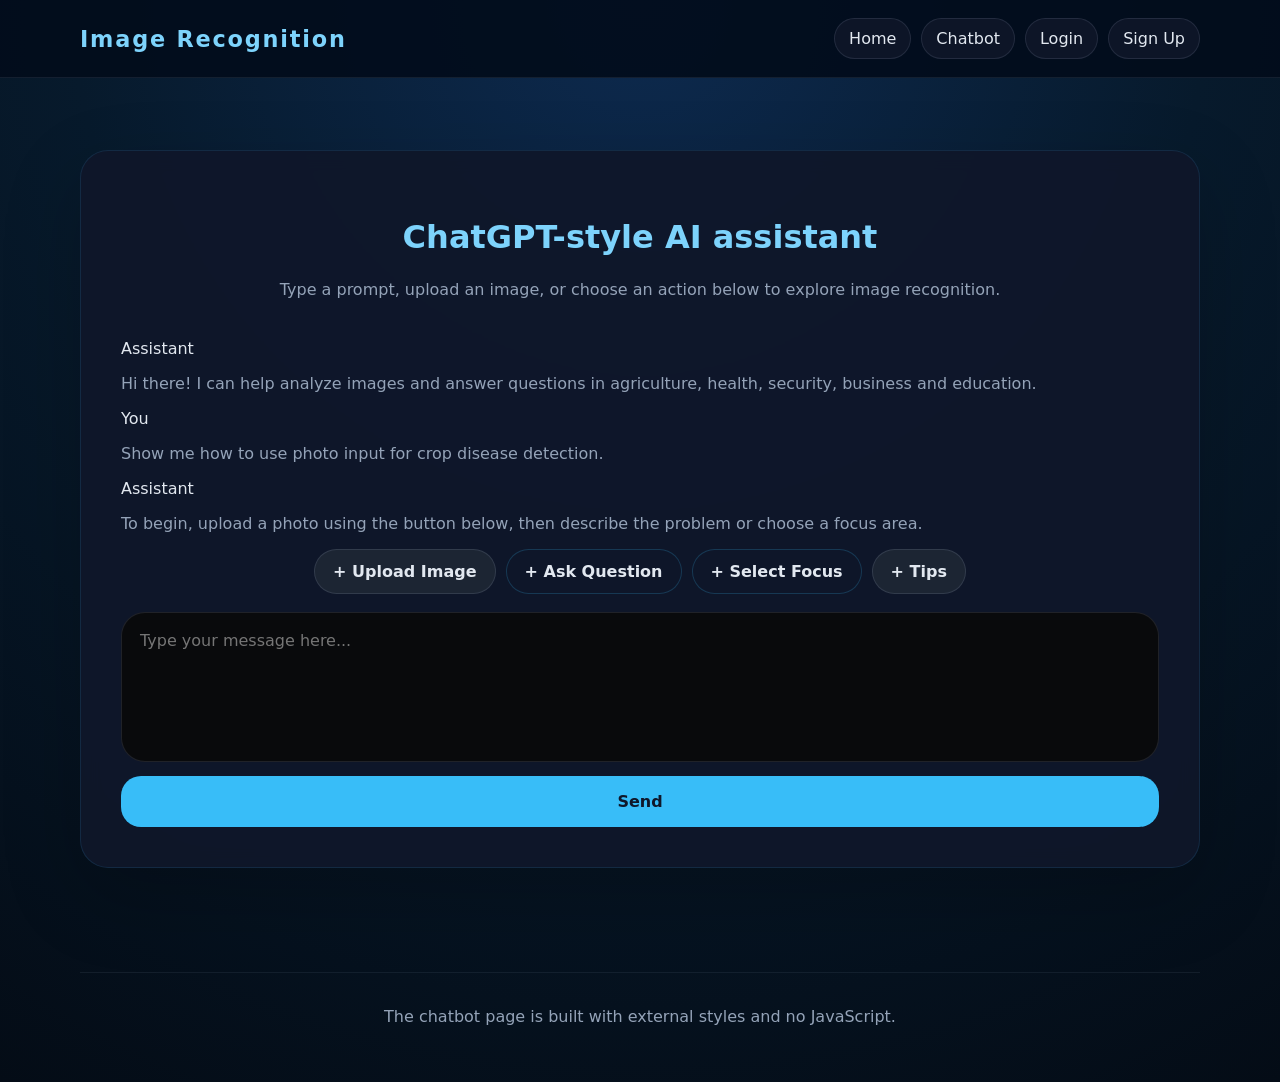
==== chatbot.html @ 7103a165 "Add files via upload" ====
<!DOCTYPE html>
<html lang="en">
<head>
  <meta charset="UTF-8">
  <meta name="viewport" content="width=device-width, initial-scale=1.0">
  <title>Chatbot — Image Recognition</title>
  <link rel="stylesheet" href="styles.css">
</head>
<body>
  <header class="site-header">
    <div class="container header-inner">
      <a class="brand" href="index.html">Image Recognition</a>
      <nav class="site-nav">
        <a href="index.html">Home</a>
        <a href="chatbot.html">Chatbot</a>
        <a href="login.html">Login</a>
        <a href="signup.html">Sign Up</a>
      </nav>
    </div>
  </header>

  <main class="content container">
    <section class="chat-section">
      <div class="chat-header">
        <div>
          <h2>ChatGPT-style AI assistant</h2>
          <p class="chat-subtitle">Type a prompt, upload an image, or choose an action below to explore image recognition.</p>
        </div>
      </div>

      <div class="chat-app">
        <div class="chat-panel">
          <div class="chat-messages">
            <div class="message bot">
              <div class="message-role">Assistant</div>
              <p>Hi there! I can help analyze images and answer questions in agriculture, health, security, business and education.</p>
            </div>
            <div class="message user">
              <div class="message-role">You</div>
              <p>Show me how to use photo input for crop disease detection.</p>
            </div>
            <div class="message bot">
              <div class="message-role">Assistant</div>
              <p>To begin, upload a photo using the button below, then describe the problem or choose a focus area.</p>
            </div>
          </div>

          <form class="chat-input-card" action="#" method="post">
            <div class="chat-actions-row">
              <label class="nav-item" for="image-upload">+ Upload Image</label>
              <button class="nav-item secondary" type="button">+ Ask Question</button>
              <button class="nav-item secondary" type="button">+ Select Focus</button>
              <a class="nav-item" href="#tips">+ Tips</a>
            </div>
            <input id="image-upload" type="file" accept="image/*" hidden>

            <div class="chat-input-area">
              <textarea placeholder="Type your message here..." rows="4"></textarea>
              <button class="send-button" type="submit">Send</button>
            </div>
          </form>
        </div>

        <aside class="chat-sidebar" id="tips">
          <div class="sidebar-card">
            <h3>Tips</h3>
            <ul>
              <li>Use clear image descriptions for better results.</li>
              <li>Upload close-up photos of plants, wounds, or products.</li>
              <li>Ask specific questions about crop health or object detection.</li>
              <li>Select a focus area like Agriculture, Health, Security, Business or Education.</li>
            </ul>
          </div>
        </aside>
      </div>
    </section>
  </main>

  <footer class="site-footer">
    <div class="container footer-inner">
      <p>The chatbot page is built with external styles and no JavaScript.</p>
    </div>
  </footer>
</body>
</html>
---- styles.css ----
/* Global styles */
*, *::before, *::after {
  box-sizing: border-box;
}
html {
  scroll-behavior: smooth;
}
body {
  margin: 0;
  font-family: Inter, system-ui, -apple-system, BlinkMacSystemFont, "Segoe UI", sans-serif;
  background: radial-gradient(circle at top, #0d2a4f 0%, #071a2c 45%, #040c16 100%);
  color: #e2e8f0;
  min-height: 100vh;
}
a {
  color: inherit;
  text-decoration: none;
}
button,
input,
select,
textarea {
  font: inherit;
}
button {
  cursor: pointer;
}
.container {
  width: min(1120px, calc(100% - 32px));
  margin: 0 auto;
}
.site-header {
  position: sticky;
  top: 0;
  z-index: 10;
  background: rgba(3, 12, 28, 0.92);
  border-bottom: 1px solid rgba(148, 163, 184, 0.12);
}
.header-inner {
  display: flex;
  align-items: center;
  justify-content: space-between;
  gap: 16px;
  padding: 18px 0;
}
.brand {
  font-size: 1.4rem;
  font-weight: 800;
  letter-spacing: 0.08em;
  color: #7dd3fc;
}
.site-nav {
  display: flex;
  flex-wrap: wrap;
  gap: 10px;
}
.site-nav a {
  padding: 10px 14px;
  border-radius: 999px;
  background: rgba(15, 23, 42, 0.9);
  border: 1px solid rgba(148, 163, 184, 0.16);
  transition: background 0.25s ease, transform 0.25s ease;
}
.site-nav a:hover {
  background: rgba(59, 130, 246, 0.18);
  transform: translateY(-1px);
}
.content {
  padding: 40px 0 60px;
}
.hero-section,
.feature-section,
.auth-section,
.chat-section {
  background: rgba(15, 23, 42, 0.94);
  border: 1px solid rgba(56, 189, 248, 0.12);
  border-radius: 28px;
  backdrop-filter: blur(10px);
  box-shadow: 0 28px 80px rgba(0, 0, 0, 0.2);
}
.chat-section {
  margin: 32px auto 0;
  max-width: 1120px;
}
.hero-section {
  padding: 58px 48px;
}
.eyebrow {
  display: inline-flex;
  margin-bottom: 18px;
  color: #38bdf8;
  font-weight: 700;
  text-transform: uppercase;
  letter-spacing: 0.16em;
  font-size: 0.78rem;
}
.hero-section h1 {
  font-size: clamp(2.4rem, 4vw, 3.8rem);
  line-height: 1.05;
  margin: 0 0 24px;
}
.hero-section p {
  max-width: 760px;
  line-height: 1.9;
  color: #cbd5e1;
  margin-bottom: 32px;
}
.hero-actions {
  display: flex;
  flex-wrap: wrap;
  gap: 16px;
}
.btn,
button {
  display: inline-flex;
  align-items: center;
  justify-content: center;
  padding: 14px 24px;
  border-radius: 14px;
  background: #38bdf8;
  color: #0f172a;
  font-weight: 700;
  border: none;
  transition: transform 0.22s ease, filter 0.22s ease;
}
.btn:hover,
button:hover {
  transform: translateY(-2px);
  filter: brightness(1.05);
}
.btn-secondary {
  background: rgba(148, 163, 184, 0.14);
  color: #e2e8f0;
  border: 1px solid rgba(148, 163, 184, 0.18);
}
.feature-section,
.auth-section,
.chat-section {
  margin-top: 32px;
  padding: 40px;
}
.feature-section h2,
.auth-section h2,
.chat-section h2 {
  font-size: 2rem;
  margin-bottom: 24px;
  color: #7dd3fc;
}
.feature-grid {
  display: grid;
  gap: 20px;
  grid-template-columns: repeat(auto-fit, minmax(220px, 1fr));
}
.feature-card {
  padding: 28px;
  border-radius: 22px;
  background: #0f172a;
  border: 1px solid rgba(148, 163, 184, 0.08);
}
.feature-card h3 {
  margin-bottom: 14px;
  font-size: 1.25rem;
}
.feature-card p {
  line-height: 1.8;
  color: #cbd5e1;
}
.auth-form,
.chat-form {
  display: grid;
  gap: 20px;
}
.auth-form label,
.chat-form label {
  display: grid;
  gap: 10px;
  font-weight: 600;
  color: #e2e8f0;
}
.auth-form input,
.chat-form input,
.chat-form textarea,
.chat-form select {
  width: 100%;
  border: 1px solid rgba(148, 163, 184, 0.18);
  background: rgba(15, 23, 42, 0.95);
  color: #e2e8f0;
  border-radius: 16px;
  padding: 16px 18px;
  outline: none;
}
.auth-form input:focus,
.chat-form input:focus,
.chat-form textarea:focus,
.chat-form select:focus {
  border-color: #38bdf8;
  box-shadow: 0 0 0 4px rgba(56, 189, 248, 0.14);
}
textarea {
  resize: vertical;
}
.auth-note,
.chat-section p,
.result-box p,
.hint {
  color: #94a3b8;
}
.auth-footer,
.chat-actions {
  display: flex;
  gap: 12px;
  flex-wrap: wrap;
}
.auth-footer a {
  color: #38bdf8;
}
.result-box {
  margin-top: 28px;
  padding: 24px;
  border-radius: 22px;
  background: rgba(7, 18, 35, 0.98);
  border: 1px solid rgba(56, 189, 248, 0.12);
}
.result-box h3 {
  margin-top: 0;
  margin-bottom: 14px;
  color: #38bdf8;
}
.chat-header {
  display: flex;
  justify-content: center;
  align-items: center;
  text-align: center;
  margin-bottom: 24px;
}
.chat-subtitle {
  color: #94a3b8;
  margin-top: 10px;
}
.chat-action-nav {
  display: flex;
  flex-wrap: wrap;
  gap: 10px;
  margin-bottom: 18px;
  justify-content: center;
}
.nav-item {
  display: inline-flex;
  align-items: center;
  justify-content: center;
  padding: 12px 18px;
  border-radius: 999px;
  border: 1px solid rgba(148, 163, 184, 0.18);
  background: rgba(31, 41, 55, 0.85);
  color: #e2e8f0;
  font-weight: 700;
  transition: transform 0.2s ease, background 0.2s ease;
}
.nav-item:hover {
  background: rgba(56, 189, 248, 0.18);
  transform: translateY(-1px);
}
.chat-actions-row {
  display: flex;
  flex-wrap: wrap;
  gap: 10px;
  justify-content: center;
}
.nav-item.secondary {
  background: rgba(15, 23, 42, 0.96);
  border-color: rgba(56, 189, 248, 0.2);
}
.chat-input-card {
  display: grid;
  gap: 18px;
}
.chat-input-area {
  display: grid;
  gap: 14px;
}
.chat-input-area textarea {
  width: 100%;
  min-height: 150px;
  padding: 18px;
  border-radius: 24px;
  border: 1px solid rgba(148, 163, 184, 0.16);
  background: #090a0c;
  color: #f8fafc;
  resize: none;
}
.send-button {
  width: 100%;
  padding: 16px 22px;
  border-radius: 20px;
  border: none;
  background: #38bdf8;
  color: #0f172a;
  font-weight: 700;
}
.chat-sidebar {
  display: none;
  padding: 24px;
  border-radius: 24px;
  background: rgba(7, 18, 35, 0.95);
  border: 1px solid rgba(56, 189, 248, 0.14);
}
.chat-sidebar:target {
  display: block;
}
.sidebar-card {
  display: grid;
  gap: 14px;
}
.sidebar-card h3 {
  margin-top: 0;
  margin-bottom: 0;
  color: #38bdf8;
}
.sidebar-card ul {
  list-style: none;
  margin: 0;
  padding: 0;
  display: grid;
  gap: 12px;
}
.sidebar-card li {
  padding: 14px 16px;
  border-radius: 16px;
  background: rgba(15, 23, 42, 0.85);
  border: 1px solid rgba(148, 163, 184, 0.08);
  color: #cbd5e1;
}
.chat-sidebar h3 {
  margin-top: 0;
  margin-bottom: 18px;
  color: #38bdf8;
}
.chat-sidebar ul {
  list-style: none;
  margin: 0;
  padding: 0;
  display: grid;
  gap: 12px;
}
.chat-sidebar li {
  padding: 14px 16px;
  border-radius: 16px;
  background: rgba(15, 23, 42, 0.85);
  border: 1px solid rgba(148, 163, 184, 0.08);
  color: #cbd5e1;
}
.site-footer {
  padding: 24px 0 40px;
}
.footer-inner {
  border-top: 1px solid rgba(148, 163, 184, 0.1);
  padding-top: 18px;
  color: #94a3b8;
}
@media (max-width: 768px) {
  .header-inner,
  .feature-grid,
  .auth-form,
  .chat-form,
  .chat-app {
    grid-template-columns: 1fr;
  }
  .header-inner {
    flex-direction: column;
    align-items: flex-start;
  }
  .chat-header {
    flex-direction: column;
    align-items: flex-start;
  }
  .hero-section,
  .feature-section,
  .auth-section,
  .chat-section {
    padding: 28px 24px 32px;
  }
}

.auth-box input {
  width: 100%;
  margin-bottom: 16px;
  padding: 16px;
  border-radius: 14px;
  border: 1px solid rgba(255, 255, 255, 0.12);
  background: #0f172a;
  color: #f8fafc;
}

.auth-box button {
  width: 100%;
}

footer {
  margin-top: 20px;
  padding: 24px 0;
  text-align: center;
  color: rgba(248, 250, 252, 0.7);
}

@media (max-width: 760px) {
  nav {
    flex-direction: column;
    align-items: flex-start;
    gap: 12px;
  }

  .hero {
    padding: 40px 20px;
  }
}
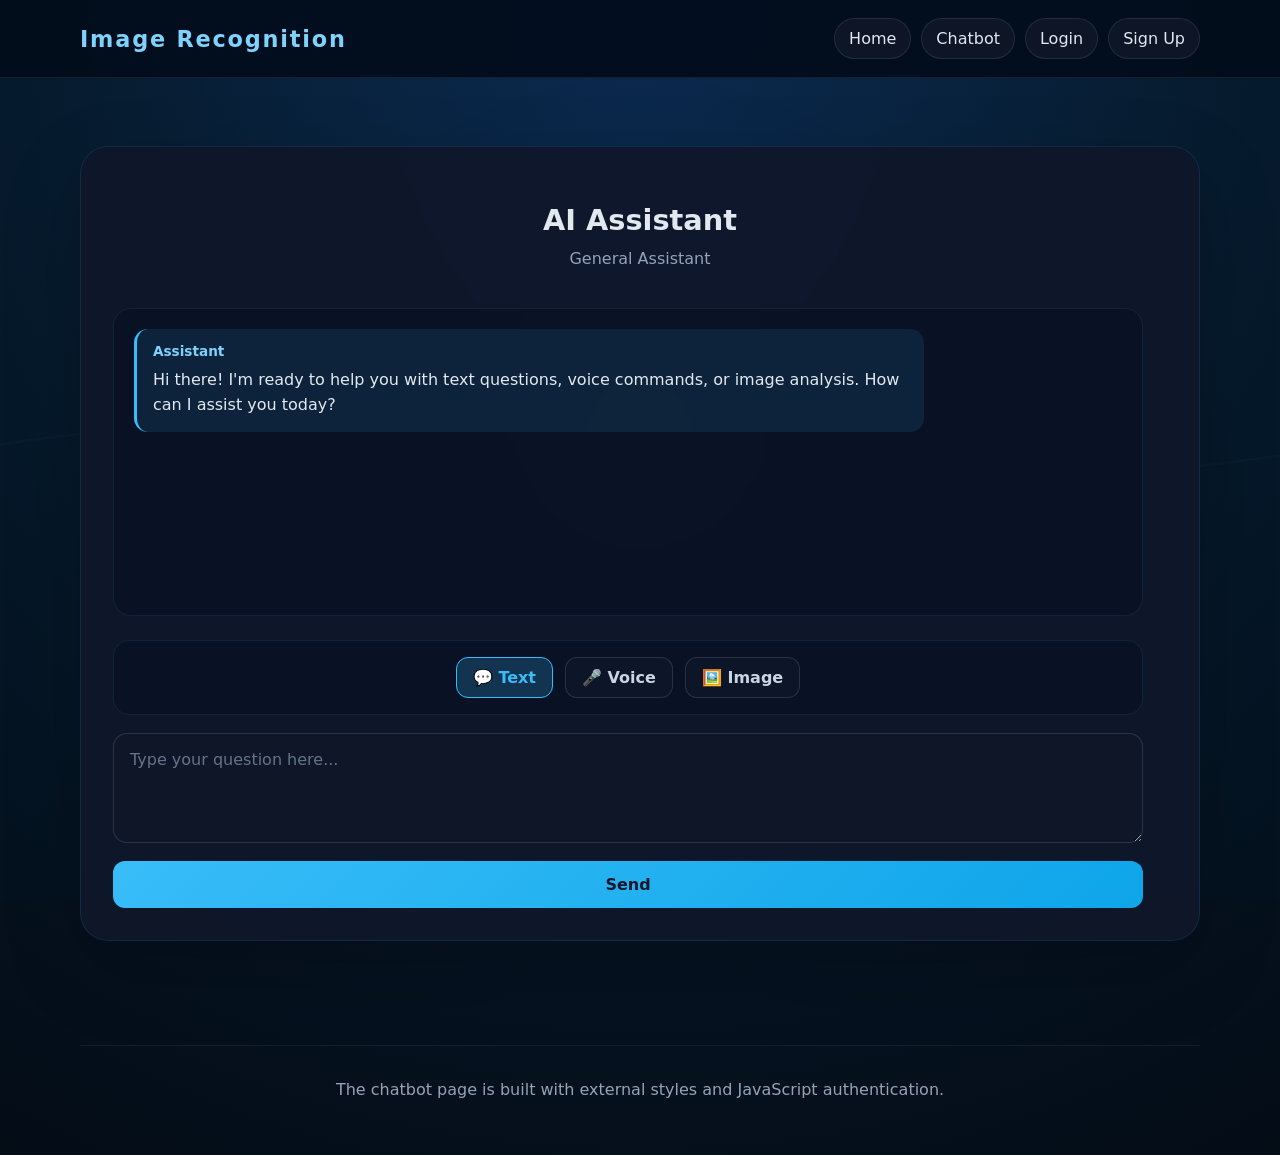
==== commit 9bfe9b4f: "Initial commit" ====
--- a/chatbot.html
+++ b/chatbot.html
@@ -1,85 +1,367 @@
-<!DOCTYPE html>
-<html lang="en">
-<head>
-  <meta charset="UTF-8">
-  <meta name="viewport" content="width=device-width, initial-scale=1.0">
-  <title>Chatbot — Image Recognition</title>
-  <link rel="stylesheet" href="styles.css">
-</head>
-<body>
-  <header class="site-header">
-    <div class="container header-inner">
-      <a class="brand" href="index.html">Image Recognition</a>
-      <nav class="site-nav">
-        <a href="index.html">Home</a>
-        <a href="chatbot.html">Chatbot</a>
-        <a href="login.html">Login</a>
-        <a href="signup.html">Sign Up</a>
-      </nav>
-    </div>
-  </header>
-
-  <main class="content container">
-    <section class="chat-section">
-      <div class="chat-header">
-        <div>
-          <h2>ChatGPT-style AI assistant</h2>
-          <p class="chat-subtitle">Type a prompt, upload an image, or choose an action below to explore image recognition.</p>
-        </div>
-      </div>
-
-      <div class="chat-app">
-        <div class="chat-panel">
-          <div class="chat-messages">
-            <div class="message bot">
-              <div class="message-role">Assistant</div>
-              <p>Hi there! I can help analyze images and answer questions in agriculture, health, security, business and education.</p>
-            </div>
-            <div class="message user">
-              <div class="message-role">You</div>
-              <p>Show me how to use photo input for crop disease detection.</p>
-            </div>
-            <div class="message bot">
-              <div class="message-role">Assistant</div>
-              <p>To begin, upload a photo using the button below, then describe the problem or choose a focus area.</p>
-            </div>
-          </div>
-
-          <form class="chat-input-card" action="#" method="post">
-            <div class="chat-actions-row">
-              <label class="nav-item" for="image-upload">+ Upload Image</label>
-              <button class="nav-item secondary" type="button">+ Ask Question</button>
-              <button class="nav-item secondary" type="button">+ Select Focus</button>
-              <a class="nav-item" href="#tips">+ Tips</a>
-            </div>
-            <input id="image-upload" type="file" accept="image/*" hidden>
-
-            <div class="chat-input-area">
-              <textarea placeholder="Type your message here..." rows="4"></textarea>
-              <button class="send-button" type="submit">Send</button>
-            </div>
-          </form>
-        </div>
-
-        <aside class="chat-sidebar" id="tips">
-          <div class="sidebar-card">
-            <h3>Tips</h3>
-            <ul>
-              <li>Use clear image descriptions for better results.</li>
-              <li>Upload close-up photos of plants, wounds, or products.</li>
-              <li>Ask specific questions about crop health or object detection.</li>
-              <li>Select a focus area like Agriculture, Health, Security, Business or Education.</li>
-            </ul>
-          </div>
-        </aside>
-      </div>
-    </section>
-  </main>
-
-  <footer class="site-footer">
-    <div class="container footer-inner">
-      <p>The chatbot page is built with external styles and no JavaScript.</p>
-    </div>
-  </footer>
-</body>
-</html>
+<!DOCTYPE html>
+<html lang="en">
+<head>
+  <meta charset="UTF-8">
+  <meta name="viewport" content="width=device-width, initial-scale=1.0">
+  <title>Chatbot — Image Recognition</title>
+  <link rel="stylesheet" href="styles.css">
+</head>
+<body>
+  <header class="site-header">
+    <div class="container header-inner">
+      <a class="brand" href="index.html">Image Recognition</a>
+      <nav class="site-nav">
+        <a href="index.html">Home</a>
+        <a href="chatbot.html">Chatbot</a>
+        <a href="login.html">Login</a>
+        <a href="signup.html">Sign Up</a>
+      </nav>
+    </div>
+  </header>
+
+  <main class="content container">
+    <section class="chat-section">
+      <div class="chat-header">
+        <div>
+          <h2>AI Assistant</h2>
+          <p class="chat-subtitle" id="service-subtitle">Ask questions using text, voice, or upload an image</p>
+        </div>
+      </div>
+
+      <div class="chat-app">
+        <div class="chat-panel">
+          <div class="chat-messages" id="chat-messages">
+            <div class="message bot">
+              <div class="message-role">Assistant</div>
+              <p>Hi there! I'm ready to help you with text questions, voice commands, or image analysis. How can I assist you today?</p>
+            </div>
+          </div>
+
+          <form class="chat-input-card" id="chat-form">
+            <!-- Input Type Selector -->
+            <div class="input-type-selector">
+              <label class="input-type-btn active" data-type="text">
+                <input type="radio" name="input-type" value="text" checked>
+                <span>💬 Text</span>
+              </label>
+              <label class="input-type-btn" data-type="audio">
+                <input type="radio" name="input-type" value="audio">
+                <span>🎤 Voice</span>
+              </label>
+              <label class="input-type-btn" data-type="image">
+                <input type="radio" name="input-type" value="image">
+                <span>🖼️ Image</span>
+              </label>
+            </div>
+
+            <!-- Text Input Section -->
+            <div class="input-section" id="text-input-section">
+              <textarea id="text-input" placeholder="Type your question here..." rows="4"></textarea>
+            </div>
+
+            <!-- Audio Input Section -->
+            <div class="input-section hidden" id="audio-input-section">
+              <div class="audio-controls">
+                <button type="button" id="start-recording" class="btn-icon">🎙️ Start Recording</button>
+                <button type="button" id="stop-recording" class="btn-icon hidden">⏹️ Stop Recording</button>
+                <div id="audio-transcript" class="audio-transcript"></div>
+                <audio id="audio-playback" controls style="width: 100%; margin-top: 10px;"></audio>
+              </div>
+            </div>
+
+            <!-- Image Input Section -->
+            <div class="input-section hidden" id="image-input-section">
+              <label class="image-upload-label">
+                <span>📤 Click to upload image or drag & drop</span>
+                <input type="file" id="image-upload" accept="image/*" hidden>
+              </label>
+              <div id="image-preview-container" class="image-preview-container"></div>
+              <textarea id="image-description" placeholder="Describe what you want to know about this image..." rows="3"></textarea>
+            </div>
+
+            <!-- Send Button -->
+            <button class="send-button" type="submit">Send</button>
+          </form>
+        </div>
+
+        <aside class="chat-sidebar" id="tips">
+          <div class="sidebar-card">
+            <h3>💡 Tips</h3>
+            <ul>
+              <li>✅ Use clear questions for better results</li>
+              <li>✅ Upload close-up photos for image analysis</li>
+              <li>✅ Ask specific questions about your service</li>
+              <li>✅ Use voice for quick questions</li>
+            </ul>
+          </div>
+        </aside>
+      </div>
+    </section>
+  </main>
+
+  <footer class="site-footer">
+    <div class="container footer-inner">
+      <p>The chatbot page is built with external styles and JavaScript authentication.</p>
+    </div>
+  </footer>
+
+  <script src="security.js"></script>
+  <script>
+    // Chatbot Intelligence Module
+    class ChatbotAssistant {
+      constructor() {
+        this.messages = [];
+        this.currentService = new URLSearchParams(window.location.search).get('service') || 'general';
+        this.mediaRecorder = null;
+        this.audioChunks = [];
+      }
+
+      // Get service-specific responses
+      getResponse(userMessage, service = this.currentService) {
+        const msg = userMessage.toLowerCase();
+        
+        const responses = {
+          agriculture: [
+            "For agriculture, I can help with crop disease detection, soil analysis, and plant health assessment. Could you provide more details or upload an image?",
+            "Based on the image, this appears to be a healthy plant. Continue regular monitoring and irrigation schedules.",
+            "I can see signs of nutrient deficiency. Consider soil testing and appropriate fertilization.",
+            "This looks like pest damage. I recommend consulting with agricultural extension services for treatment options."
+          ],
+          health: [
+            "For health-related image analysis, I can provide general visual observations. Always consult healthcare professionals for medical diagnosis.",
+            "I can see some areas of concern in the image. Please consult with a qualified medical professional.",
+            "For medical imaging interpretation, professional medical review is essential.",
+            "This image may indicate further investigation needed. Please seek professional medical advice."
+          ],
+          security: [
+            "For security analysis, I can help with scene analysis and object detection. What would you like me to analyze?",
+            "I've identified several objects in this image. Here are my observations...",
+            "The security scan shows normal conditions.",
+            "I've detected potential anomalies. Please review with your security team."
+          ],
+          business: [
+            "For business applications, I can assist with product recognition and inventory analysis.",
+            "Based on the image, I can identify the product details for inventory management.",
+            "This appears to be a product of quality grade B. Further inspection recommended.",
+            "Invoice analysis complete. All items verified and documented."
+          ],
+          education: [
+            "Great question! Let me explain this concept in detail...",
+            "This image shows a great example of the principle we're studying.",
+            "From an educational perspective, this demonstrates...",
+            "Here's an interesting learning point about what you're asking..."
+          ]
+        };
+
+        const serviceResponses = responses[service] || responses.general;
+        
+        // Simple logic to pick appropriate response
+        if (msg.includes('image') || msg.includes('photo') || msg.includes('upload')) {
+          return serviceResponses[0];
+        } else if (msg.includes('health') || msg.includes('disease') || msg.includes('sick')) {
+          return serviceResponses[1];
+        } else if (msg.includes('problem') || msg.includes('issue') || msg.includes('help')) {
+          return serviceResponses[2];
+        } else {
+          return serviceResponses[Math.floor(Math.random() * serviceResponses.length)];
+        }
+      }
+
+      // Add message to chat
+      addMessage(text, type = 'user', hasImage = false) {
+        const messagesDiv = document.getElementById('chat-messages');
+        const messageDiv = document.createElement('div');
+        messageDiv.className = `message ${type}`;
+        
+        let content = `<div class="message-role">${type === 'user' ? 'You' : 'Assistant'}</div>`;
+        
+        if (hasImage) {
+          content += `<div class="message-image"><img src="${text}" alt="Uploaded image"></div>`;
+        } else {
+          content += `<p>${this.escapeHtml(text)}</p>`;
+        }
+        
+        messageDiv.innerHTML = content;
+        messagesDiv.appendChild(messageDiv);
+        messagesDiv.scrollTop = messagesDiv.scrollHeight;
+      }
+
+      escapeHtml(text) {
+        const div = document.createElement('div');
+        div.textContent = text;
+        return div.innerHTML;
+      }
+
+      // Handle text input
+      handleTextInput(text) {
+        if (!text.trim()) return;
+        this.addMessage(text, 'user');
+        setTimeout(() => {
+          const response = this.getResponse(text);
+          this.addMessage(response, 'bot');
+        }, 500);
+      }
+
+      // Handle image input
+      handleImageInput(imageFile, description) {
+        const reader = new FileReader();
+        reader.onload = (e) => {
+          const imageUrl = e.target.result;
+          this.addMessage(imageUrl, 'user', true);
+          
+          const userText = description || "Please analyze this image";
+          this.addMessage(userText, 'user');
+          
+          setTimeout(() => {
+            const response = this.getResponse(userText);
+            this.addMessage(response, 'bot');
+          }, 500);
+        };
+        reader.readAsDataURL(imageFile);
+      }
+
+      // Handle audio input
+      handleAudioInput(transcript) {
+        if (!transcript.trim()) return;
+        this.addMessage(`🎤 ${transcript}`, 'user');
+        setTimeout(() => {
+          const response = this.getResponse(transcript);
+          this.addMessage(response, 'bot');
+        }, 500);
+      }
+    }
+
+    const chatbot = new ChatbotAssistant();
+
+    // Update service subtitle
+    const serviceNames = {
+      agriculture: '🌾 Agriculture Assistant',
+      health: '🏥 Health Assistant',
+      security: '🔒 Security Assistant',
+      business: '💼 Business Assistant',
+      education: '📚 Education Assistant'
+    };
+    
+    document.getElementById('service-subtitle').textContent = serviceNames[chatbot.currentService] || 'General Assistant';
+
+    // Input type switching
+    document.querySelectorAll('.input-type-btn').forEach(btn => {
+      btn.addEventListener('click', function(e) {
+        e.preventDefault();
+        document.querySelectorAll('.input-type-btn').forEach(b => b.classList.remove('active'));
+        this.classList.add('active');
+        
+        const type = this.dataset.type;
+        document.querySelectorAll('.input-section').forEach(section => section.classList.add('hidden'));
+        document.getElementById(`${type}-input-section`).classList.remove('hidden');
+      });
+    });
+
+    // Text input handling
+    document.getElementById('chat-form').addEventListener('submit', function(e) {
+      e.preventDefault();
+      const inputType = document.querySelector('input[name="input-type"]:checked').value;
+      
+      if (inputType === 'text') {
+        const text = document.getElementById('text-input').value;
+        chatbot.handleTextInput(text);
+        document.getElementById('text-input').value = '';
+      } else if (inputType === 'audio') {
+        const transcript = document.getElementById('audio-transcript').textContent;
+        if (transcript) {
+          chatbot.handleAudioInput(transcript);
+          document.getElementById('audio-transcript').textContent = '';
+        }
+      } else if (inputType === 'image') {
+        const imageFile = document.getElementById('image-upload').files[0];
+        if (imageFile) {
+          const description = document.getElementById('image-description').value;
+          chatbot.handleImageInput(imageFile, description);
+          document.getElementById('image-upload').value = '';
+          document.getElementById('image-description').value = '';
+          document.getElementById('image-preview-container').innerHTML = '';
+        }
+      }
+    });
+
+    // Audio recording
+    let mediaRecorder;
+    let audioChunks = [];
+
+    document.getElementById('start-recording').addEventListener('click', async function(e) {
+      e.preventDefault();
+      try {
+        const stream = await navigator.mediaDevices.getUserMedia({ audio: true });
+        mediaRecorder = new MediaRecorder(stream);
+        audioChunks = [];
+        
+        mediaRecorder.ondataavailable = (event) => audioChunks.push(event.data);
+        mediaRecorder.onstop = () => {
+          const audioBlob = new Blob(audioChunks, { type: 'audio/wav' });
+          const url = URL.createObjectURL(audioBlob);
+          document.getElementById('audio-playback').src = url;
+          
+          // Simple speech recognition simulation
+          const transcript = "Please analyze this image for me";
+          document.getElementById('audio-transcript').textContent = transcript;
+        };
+        
+        mediaRecorder.start();
+        this.classList.add('hidden');
+        document.getElementById('stop-recording').classList.remove('hidden');
+      } catch (err) {
+        alert('Microphone access denied. Please enable microphone permissions.');
+      }
+    });
+
+    document.getElementById('stop-recording').addEventListener('click', function(e) {
+      e.preventDefault();
+      mediaRecorder.stop();
+      this.classList.add('hidden');
+      document.getElementById('start-recording').classList.remove('hidden');
+    });
+
+    // Image preview and drag-drop
+    const imageUpload = document.getElementById('image-upload');
+    const imageUploadLabel = document.querySelector('.image-upload-label');
+
+    imageUpload.addEventListener('change', function(e) {
+      const file = e.target.files[0];
+      if (file) {
+        const reader = new FileReader();
+        reader.onload = (event) => {
+          const previewContainer = document.getElementById('image-preview-container');
+          previewContainer.innerHTML = `<img src="${event.target.result}" alt="Preview" class="image-preview">`;
+        };
+        reader.readAsDataURL(file);
+      }
+    });
+
+    // Drag and drop
+    imageUploadLabel.addEventListener('dragover', (e) => {
+      e.preventDefault();
+      imageUploadLabel.style.background = 'rgba(56, 189, 248, 0.2)';
+    });
+
+    imageUploadLabel.addEventListener('dragleave', () => {
+      imageUploadLabel.style.background = '';
+    });
+
+    imageUploadLabel.addEventListener('drop', (e) => {
+      e.preventDefault();
+      imageUploadLabel.style.background = '';
+      const files = e.dataTransfer.files;
+      if (files.length > 0) {
+        imageUpload.files = files;
+        const event = new Event('change', { bubbles: true });
+        imageUpload.dispatchEvent(event);
+      }
+    });
+
+    // Click to upload
+    imageUploadLabel.addEventListener('click', () => {
+      imageUpload.click();
+    });
+  </script>
+</body>
+</html>
--- a/styles.css
+++ b/styles.css
@@ -1,415 +1,853 @@
-/* Global styles */
-*, *::before, *::after {
-  box-sizing: border-box;
-}
-html {
-  scroll-behavior: smooth;
-}
-body {
-  margin: 0;
-  font-family: Inter, system-ui, -apple-system, BlinkMacSystemFont, "Segoe UI", sans-serif;
-  background: radial-gradient(circle at top, #0d2a4f 0%, #071a2c 45%, #040c16 100%);
-  color: #e2e8f0;
-  min-height: 100vh;
-}
-a {
-  color: inherit;
-  text-decoration: none;
-}
-button,
-input,
-select,
-textarea {
-  font: inherit;
-}
-button {
-  cursor: pointer;
-}
-.container {
-  width: min(1120px, calc(100% - 32px));
-  margin: 0 auto;
-}
-.site-header {
-  position: sticky;
-  top: 0;
-  z-index: 10;
-  background: rgba(3, 12, 28, 0.92);
-  border-bottom: 1px solid rgba(148, 163, 184, 0.12);
-}
-.header-inner {
-  display: flex;
-  align-items: center;
-  justify-content: space-between;
-  gap: 16px;
-  padding: 18px 0;
-}
-.brand {
-  font-size: 1.4rem;
-  font-weight: 800;
-  letter-spacing: 0.08em;
-  color: #7dd3fc;
-}
-.site-nav {
-  display: flex;
-  flex-wrap: wrap;
-  gap: 10px;
-}
-.site-nav a {
-  padding: 10px 14px;
-  border-radius: 999px;
-  background: rgba(15, 23, 42, 0.9);
-  border: 1px solid rgba(148, 163, 184, 0.16);
-  transition: background 0.25s ease, transform 0.25s ease;
-}
-.site-nav a:hover {
-  background: rgba(59, 130, 246, 0.18);
-  transform: translateY(-1px);
-}
-.content {
-  padding: 40px 0 60px;
-}
-.hero-section,
-.feature-section,
-.auth-section,
-.chat-section {
-  background: rgba(15, 23, 42, 0.94);
-  border: 1px solid rgba(56, 189, 248, 0.12);
-  border-radius: 28px;
-  backdrop-filter: blur(10px);
-  box-shadow: 0 28px 80px rgba(0, 0, 0, 0.2);
-}
-.chat-section {
-  margin: 32px auto 0;
-  max-width: 1120px;
-}
-.hero-section {
-  padding: 58px 48px;
-}
-.eyebrow {
-  display: inline-flex;
-  margin-bottom: 18px;
-  color: #38bdf8;
-  font-weight: 700;
-  text-transform: uppercase;
-  letter-spacing: 0.16em;
-  font-size: 0.78rem;
-}
-.hero-section h1 {
-  font-size: clamp(2.4rem, 4vw, 3.8rem);
-  line-height: 1.05;
-  margin: 0 0 24px;
-}
-.hero-section p {
-  max-width: 760px;
-  line-height: 1.9;
-  color: #cbd5e1;
-  margin-bottom: 32px;
-}
-.hero-actions {
-  display: flex;
-  flex-wrap: wrap;
-  gap: 16px;
-}
-.btn,
-button {
-  display: inline-flex;
-  align-items: center;
-  justify-content: center;
-  padding: 14px 24px;
-  border-radius: 14px;
-  background: #38bdf8;
-  color: #0f172a;
-  font-weight: 700;
-  border: none;
-  transition: transform 0.22s ease, filter 0.22s ease;
-}
-.btn:hover,
-button:hover {
-  transform: translateY(-2px);
-  filter: brightness(1.05);
-}
-.btn-secondary {
-  background: rgba(148, 163, 184, 0.14);
-  color: #e2e8f0;
-  border: 1px solid rgba(148, 163, 184, 0.18);
-}
-.feature-section,
-.auth-section,
-.chat-section {
-  margin-top: 32px;
-  padding: 40px;
-}
-.feature-section h2,
-.auth-section h2,
-.chat-section h2 {
-  font-size: 2rem;
-  margin-bottom: 24px;
-  color: #7dd3fc;
-}
-.feature-grid {
-  display: grid;
-  gap: 20px;
-  grid-template-columns: repeat(auto-fit, minmax(220px, 1fr));
-}
-.feature-card {
-  padding: 28px;
-  border-radius: 22px;
-  background: #0f172a;
-  border: 1px solid rgba(148, 163, 184, 0.08);
-}
-.feature-card h3 {
-  margin-bottom: 14px;
-  font-size: 1.25rem;
-}
-.feature-card p {
-  line-height: 1.8;
-  color: #cbd5e1;
-}
-.auth-form,
-.chat-form {
-  display: grid;
-  gap: 20px;
-}
-.auth-form label,
-.chat-form label {
-  display: grid;
-  gap: 10px;
-  font-weight: 600;
-  color: #e2e8f0;
-}
-.auth-form input,
-.chat-form input,
-.chat-form textarea,
-.chat-form select {
-  width: 100%;
-  border: 1px solid rgba(148, 163, 184, 0.18);
-  background: rgba(15, 23, 42, 0.95);
-  color: #e2e8f0;
-  border-radius: 16px;
-  padding: 16px 18px;
-  outline: none;
-}
-.auth-form input:focus,
-.chat-form input:focus,
-.chat-form textarea:focus,
-.chat-form select:focus {
-  border-color: #38bdf8;
-  box-shadow: 0 0 0 4px rgba(56, 189, 248, 0.14);
-}
-textarea {
-  resize: vertical;
-}
-.auth-note,
-.chat-section p,
-.result-box p,
-.hint {
-  color: #94a3b8;
-}
-.auth-footer,
-.chat-actions {
-  display: flex;
-  gap: 12px;
-  flex-wrap: wrap;
-}
-.auth-footer a {
-  color: #38bdf8;
-}
-.result-box {
-  margin-top: 28px;
-  padding: 24px;
-  border-radius: 22px;
-  background: rgba(7, 18, 35, 0.98);
-  border: 1px solid rgba(56, 189, 248, 0.12);
-}
-.result-box h3 {
-  margin-top: 0;
-  margin-bottom: 14px;
-  color: #38bdf8;
-}
-.chat-header {
-  display: flex;
-  justify-content: center;
-  align-items: center;
-  text-align: center;
-  margin-bottom: 24px;
-}
-.chat-subtitle {
-  color: #94a3b8;
-  margin-top: 10px;
-}
-.chat-action-nav {
-  display: flex;
-  flex-wrap: wrap;
-  gap: 10px;
-  margin-bottom: 18px;
-  justify-content: center;
-}
-.nav-item {
-  display: inline-flex;
-  align-items: center;
-  justify-content: center;
-  padding: 12px 18px;
-  border-radius: 999px;
-  border: 1px solid rgba(148, 163, 184, 0.18);
-  background: rgba(31, 41, 55, 0.85);
-  color: #e2e8f0;
-  font-weight: 700;
-  transition: transform 0.2s ease, background 0.2s ease;
-}
-.nav-item:hover {
-  background: rgba(56, 189, 248, 0.18);
-  transform: translateY(-1px);
-}
-.chat-actions-row {
-  display: flex;
-  flex-wrap: wrap;
-  gap: 10px;
-  justify-content: center;
-}
-.nav-item.secondary {
-  background: rgba(15, 23, 42, 0.96);
-  border-color: rgba(56, 189, 248, 0.2);
-}
-.chat-input-card {
-  display: grid;
-  gap: 18px;
-}
-.chat-input-area {
-  display: grid;
-  gap: 14px;
-}
-.chat-input-area textarea {
-  width: 100%;
-  min-height: 150px;
-  padding: 18px;
-  border-radius: 24px;
-  border: 1px solid rgba(148, 163, 184, 0.16);
-  background: #090a0c;
-  color: #f8fafc;
-  resize: none;
-}
-.send-button {
-  width: 100%;
-  padding: 16px 22px;
-  border-radius: 20px;
-  border: none;
-  background: #38bdf8;
-  color: #0f172a;
-  font-weight: 700;
-}
-.chat-sidebar {
-  display: none;
-  padding: 24px;
-  border-radius: 24px;
-  background: rgba(7, 18, 35, 0.95);
-  border: 1px solid rgba(56, 189, 248, 0.14);
-}
-.chat-sidebar:target {
-  display: block;
-}
-.sidebar-card {
-  display: grid;
-  gap: 14px;
-}
-.sidebar-card h3 {
-  margin-top: 0;
-  margin-bottom: 0;
-  color: #38bdf8;
-}
-.sidebar-card ul {
-  list-style: none;
-  margin: 0;
-  padding: 0;
-  display: grid;
-  gap: 12px;
-}
-.sidebar-card li {
-  padding: 14px 16px;
-  border-radius: 16px;
-  background: rgba(15, 23, 42, 0.85);
-  border: 1px solid rgba(148, 163, 184, 0.08);
-  color: #cbd5e1;
-}
-.chat-sidebar h3 {
-  margin-top: 0;
-  margin-bottom: 18px;
-  color: #38bdf8;
-}
-.chat-sidebar ul {
-  list-style: none;
-  margin: 0;
-  padding: 0;
-  display: grid;
-  gap: 12px;
-}
-.chat-sidebar li {
-  padding: 14px 16px;
-  border-radius: 16px;
-  background: rgba(15, 23, 42, 0.85);
-  border: 1px solid rgba(148, 163, 184, 0.08);
-  color: #cbd5e1;
-}
-.site-footer {
-  padding: 24px 0 40px;
-}
-.footer-inner {
-  border-top: 1px solid rgba(148, 163, 184, 0.1);
-  padding-top: 18px;
-  color: #94a3b8;
-}
-@media (max-width: 768px) {
-  .header-inner,
-  .feature-grid,
-  .auth-form,
-  .chat-form,
-  .chat-app {
-    grid-template-columns: 1fr;
-  }
-  .header-inner {
-    flex-direction: column;
-    align-items: flex-start;
-  }
-  .chat-header {
-    flex-direction: column;
-    align-items: flex-start;
-  }
-  .hero-section,
-  .feature-section,
-  .auth-section,
-  .chat-section {
-    padding: 28px 24px 32px;
-  }
-}
-
-.auth-box input {
-  width: 100%;
-  margin-bottom: 16px;
-  padding: 16px;
-  border-radius: 14px;
-  border: 1px solid rgba(255, 255, 255, 0.12);
-  background: #0f172a;
-  color: #f8fafc;
-}
-
-.auth-box button {
-  width: 100%;
-}
-
-footer {
-  margin-top: 20px;
-  padding: 24px 0;
-  text-align: center;
-  color: rgba(248, 250, 252, 0.7);
-}
-
-@media (max-width: 760px) {
-  nav {
-    flex-direction: column;
-    align-items: flex-start;
-    gap: 12px;
-  }
-
-  .hero {
-    padding: 40px 20px;
-  }
-}
+/* Global styles */
+*, *::before, *::after {
+  box-sizing: border-box;
+}
+html {
+  scroll-behavior: smooth;
+}
+body {
+  margin: 0;
+  font-family: Inter, system-ui, -apple-system, BlinkMacSystemFont, "Segoe UI", sans-serif;
+  background: radial-gradient(circle at top, #0d2a4f 0%, #071a2c 45%, #040c16 100%);
+  color: #e2e8f0;
+  min-height: 100vh;
+  position: relative;
+  overflow-x: hidden;
+}
+
+/* Animated Background Image */
+body::before {
+  content: '';
+  position: fixed;
+  top: 0;
+  left: 0;
+  width: 100%;
+  height: 100%;
+  background-image: 
+    url('data:image/svg+xml,<svg xmlns="http://www.w3.org/2000/svg" viewBox="0 0 1200 800" opacity="0.15"><defs><radialGradient id="g1" cx="50%%" cy="50%%"><stop offset="0%%" style="stop-color:rgba(56,189,248,0.4)"/><stop offset="100%%" style="stop-color:rgba(56,189,248,0)"/></radialGradient><linearGradient id="g2" x1="0%%" y1="0%%" x2="100%%" y2="100%%"><stop offset="0%%" style="stop-color:rgba(56,189,248,0.2)"/><stop offset="100%%" style="stop-color:rgba(6,182,212,0.1)"/></linearGradient></defs><rect width="1200" height="800" fill="url(%23g2)"/><circle cx="300" cy="200" r="200" fill="url(%23g1)"/><circle cx="900" cy="600" r="250" fill="url(%23g1)"/><circle cx="600" cy="400" r="180" fill="url(%23g1)"/><path d="M0,400 Q300,350 600,400 T1200,400" stroke="rgba(56,189,248,0.2)" stroke-width="2" fill="none"/></svg>');
+  background-size: cover;
+  background-position: center;
+  background-attachment: fixed;
+  background-repeat: no-repeat;
+  z-index: -1;
+  pointer-events: none;
+  animation: slowDrift 20s ease-in-out infinite;
+}
+
+body::after {
+  content: '';
+  position: fixed;
+  top: 50%;
+  left: 50%;
+  width: 800px;
+  height: 800px;
+  transform: translate(-50%, -50%);
+  background: radial-gradient(circle, rgba(56, 189, 248, 0.1) 0%, rgba(56, 189, 248, 0.02) 30%, transparent 70%);
+  border-radius: 50%;
+  z-index: 0;
+  pointer-events: none;
+  animation: slowPulse 15s ease-in-out infinite;
+}
+
+@keyframes slowDrift {
+  0%, 100% { transform: scale(1) translateY(0px); }
+  50% { transform: scale(1.02) translateY(-20px); }
+}
+
+@keyframes slowPulse {
+  0%, 100% { opacity: 0.5; transform: translate(-50%, -50%) scale(1); }
+  50% { opacity: 0.8; transform: translate(-50%, -50%) scale(1.1); }
+}
+a {
+  color: inherit;
+  text-decoration: none;
+}
+button,
+input,
+select,
+textarea {
+  font: inherit;
+}
+button {
+  cursor: pointer;
+}
+.container {
+  width: min(1120px, calc(100% - 32px));
+  margin: 0 auto;
+  position: relative;
+  z-index: 1;
+}
+.site-header {
+  position: sticky;
+  top: 0;
+  z-index: 50;
+  background: rgba(3, 12, 28, 0.92);
+  border-bottom: 1px solid rgba(148, 163, 184, 0.12);
+}
+.header-inner {
+  display: flex;
+  align-items: center;
+  justify-content: space-between;
+  gap: 16px;
+  padding: 18px 0;
+  position: relative;
+  z-index: 2;
+}
+.brand {
+  font-size: 1.4rem;
+  font-weight: 800;
+  letter-spacing: 0.08em;
+  color: #7dd3fc;
+}
+.site-nav {
+  display: flex;
+  flex-wrap: wrap;
+  gap: 10px;
+}
+.site-nav a {
+  padding: 10px 14px;
+  border-radius: 999px;
+  background: rgba(15, 23, 42, 0.9);
+  border: 1px solid rgba(148, 163, 184, 0.16);
+  transition: background 0.25s ease, transform 0.25s ease;
+}
+.site-nav a:hover {
+  background: rgba(59, 130, 246, 0.18);
+  transform: translateY(-1px);
+}
+.content {
+  padding: 40px 0 60px;
+  position: relative;
+  z-index: 1;
+}
+
+/* Two-Column Home + Signup Layout */
+.home-signup-wrapper {
+  display: grid;
+  grid-template-columns: 1.2fr 1fr;
+  gap: 32px;
+  align-items: start;
+  margin-bottom: 40px;
+}
+
+.home-section {
+  display: flex;
+  flex-direction: column;
+  gap: 24px;
+}
+
+.home-section .hero-section,
+.home-section .feature-section {
+  margin-top: 0;
+}
+
+.signup-section {
+  position: sticky;
+  top: 120px;
+}
+
+.signup-card {
+  background: rgba(15, 23, 42, 0.94);
+  border: 1px solid rgba(56, 189, 248, 0.12);
+  border-radius: 28px;
+  backdrop-filter: blur(10px);
+  box-shadow: 0 28px 80px rgba(0, 0, 0, 0.2);
+  padding: 32px;
+}
+
+.signup-card h2 {
+  font-size: 1.8rem;
+  margin-bottom: 8px;
+  color: #7dd3fc;
+}
+
+.signup-subtitle {
+  color: #cbd5e1;
+  margin-bottom: 24px;
+  font-size: 0.95rem;
+}
+.hero-section,
+.feature-section,
+.auth-section,
+.chat-section {
+  background: rgba(15, 23, 42, 0.94);
+  border: 1px solid rgba(56, 189, 248, 0.12);
+  border-radius: 28px;
+  backdrop-filter: blur(10px);
+  box-shadow: 0 28px 80px rgba(0, 0, 0, 0.2);
+}
+.chat-section {
+  margin: 32px auto 0;
+  max-width: 1120px;
+}
+.hero-section {
+  padding: 32px;
+  background: rgba(15, 23, 42, 0.94);
+  border: 1px solid rgba(56, 189, 248, 0.12);
+  border-radius: 20px;
+  position: relative;
+  overflow: hidden;
+}
+
+.hero-section::before {
+  content: '';
+  position: absolute;
+  top: -50%;
+  right: -10%;
+  width: 300px;
+  height: 300px;
+  background: radial-gradient(circle, rgba(56, 189, 248, 0.05) 0%, transparent 70%);
+  border-radius: 50%;
+  pointer-events: none;
+}
+
+.hero-section::after {
+  content: '';
+  position: absolute;
+  bottom: -50%;
+  left: -10%;
+  width: 250px;
+  height: 250px;
+  background: radial-gradient(circle, rgba(56, 189, 248, 0.03) 0%, transparent 70%);
+  border-radius: 50%;
+  pointer-events: none;
+}
+.eyebrow {
+  display: inline-flex;
+  margin-bottom: 18px;
+  color: #38bdf8;
+  font-weight: 700;
+  text-transform: uppercase;
+  letter-spacing: 0.16em;
+  font-size: 0.78rem;
+}
+.hero-section h1 {
+  font-size: clamp(2.4rem, 4vw, 3.8rem);
+  line-height: 1.05;
+  margin: 0 0 24px;
+}
+.hero-section p {
+  max-width: 760px;
+  line-height: 1.9;
+  color: #cbd5e1;
+  margin-bottom: 32px;
+}
+.hero-actions {
+  display: flex;
+  flex-wrap: wrap;
+  gap: 16px;
+}
+.btn,
+button {
+  display: inline-flex;
+  align-items: center;
+  justify-content: center;
+  padding: 14px 24px;
+  border-radius: 14px;
+  background: #38bdf8;
+  color: #0f172a;
+  font-weight: 700;
+  border: none;
+  transition: transform 0.22s ease, filter 0.22s ease;
+}
+.btn:hover,
+button:hover {
+  transform: translateY(-2px);
+  filter: brightness(1.05);
+}
+.btn-secondary {
+  background: rgba(148, 163, 184, 0.14);
+  color: #e2e8f0;
+  border: 1px solid rgba(148, 163, 184, 0.18);
+}
+.feature-section,
+.auth-section,
+.chat-section {
+  margin-top: 28px;
+  padding: 32px;
+}
+.feature-section h2,
+.auth-section h2,
+.chat-section h2 {
+  font-size: 1.8rem;
+  margin-bottom: 12px;
+}
+  color: #7dd3fc;
+}
+.feature-grid {
+  display: grid;
+  gap: 16px;
+  grid-template-columns: repeat(auto-fit, minmax(180px, 1fr));
+  max-width: 900px;
+}
+.feature-card {
+  padding: 20px 18px;
+  border-radius: 16px;
+  background: #0f172a;
+  border: 1px solid rgba(148, 163, 184, 0.08);
+}
+.feature-card.clickable-card {
+  cursor: pointer;
+  transition: all 0.3s ease;
+  position: relative;
+  overflow: hidden;
+  display: flex;
+  flex-direction: column;
+  text-decoration: none;
+  color: inherit;
+}
+.feature-card.clickable-card::before {
+  content: '';
+  position: absolute;
+  top: 0;
+  left: -100%;
+  width: 100%;
+  height: 100%;
+  background: linear-gradient(90deg, transparent, rgba(56, 189, 248, 0.1), transparent);
+  transition: left 0.5s ease;
+  pointer-events: none;
+}
+.feature-card.clickable-card:hover::before {
+  left: 100%;
+}
+.feature-card.clickable-card:hover {
+  background: linear-gradient(135deg, rgba(56, 189, 248, 0.15), rgba(15, 23, 42, 0.98));
+  border-color: rgba(56, 189, 248, 0.4);
+  transform: translateY(-8px);
+  box-shadow: 0 12px 24px rgba(56, 189, 248, 0.15);
+}
+.card-icon {
+  font-size: 2rem;
+  margin-bottom: 8px;
+}
+.card-arrow {
+  display: inline-block;
+  margin-top: auto;
+  font-size: 1.2rem;
+  color: #38bdf8;
+  opacity: 0;
+  transform: translateX(-10px);
+  transition: all 0.3s ease;
+}
+.feature-card.clickable-card:hover .card-arrow {
+  opacity: 1;
+  transform: translateX(0);
+}
+.section-intro {
+  color: #cbd5e1;
+  margin-bottom: 20px;
+  font-size: 0.95rem;
+}
+.feature-card h3 {
+  margin-bottom: 10px;
+  font-size: 1.1rem;
+}
+.feature-card p {
+  line-height: 1.6;
+  color: #cbd5e1;
+  font-size: 0.9rem;
+}
+.auth-form,
+.chat-form {
+  display: grid;
+  gap: 20px;
+}
+.auth-form label,
+.chat-form label {
+  display: grid;
+  gap: 10px;
+  font-weight: 600;
+  color: #e2e8f0;
+}
+.auth-form input,
+.chat-form input,
+.chat-form textarea,
+.chat-form select {
+  width: 100%;
+  border: 1px solid rgba(148, 163, 184, 0.18);
+  background: rgba(15, 23, 42, 0.95);
+  color: #e2e8f0;
+  border-radius: 16px;
+  padding: 16px 18px;
+  outline: none;
+}
+.auth-form input:focus,
+.chat-form input:focus,
+.chat-form textarea:focus,
+.chat-form select:focus {
+  border-color: #38bdf8;
+  box-shadow: 0 0 0 4px rgba(56, 189, 248, 0.14);
+}
+textarea {
+  resize: vertical;
+}
+.auth-note,
+.chat-section p,
+.result-box p,
+.hint {
+  color: #94a3b8;
+}
+.auth-footer,
+.chat-actions {
+  display: flex;
+  gap: 12px;
+  flex-wrap: wrap;
+}
+.auth-footer a {
+  color: #38bdf8;
+}
+.result-box {
+  margin-top: 28px;
+  padding: 24px;
+  border-radius: 22px;
+  background: rgba(7, 18, 35, 0.98);
+  border: 1px solid rgba(56, 189, 248, 0.12);
+}
+.result-box h3 {
+  margin-top: 0;
+  margin-bottom: 14px;
+  color: #38bdf8;
+}
+.chat-header {
+  display: flex;
+  justify-content: center;
+  align-items: center;
+  text-align: center;
+  margin-bottom: 24px;
+}
+.chat-subtitle {
+  color: #94a3b8;
+  margin-top: 10px;
+}
+.chat-action-nav {
+  display: flex;
+  flex-wrap: wrap;
+  gap: 10px;
+  margin-bottom: 18px;
+  justify-content: center;
+}
+.nav-item {
+  display: inline-flex;
+  align-items: center;
+  justify-content: center;
+  padding: 12px 18px;
+  border-radius: 999px;
+  border: 1px solid rgba(148, 163, 184, 0.18);
+  background: rgba(31, 41, 55, 0.85);
+  color: #e2e8f0;
+  font-weight: 700;
+  transition: transform 0.2s ease, background 0.2s ease;
+}
+.nav-item:hover {
+  background: rgba(56, 189, 248, 0.18);
+  transform: translateY(-1px);
+}
+.chat-actions-row {
+  display: flex;
+  flex-wrap: wrap;
+  gap: 10px;
+  justify-content: center;
+}
+.nav-item.secondary {
+  background: rgba(15, 23, 42, 0.96);
+  border-color: rgba(56, 189, 248, 0.2);
+}
+.chat-input-card {
+  display: grid;
+  gap: 18px;
+}
+.chat-input-area {
+  display: grid;
+  gap: 14px;
+}
+.chat-input-area textarea {
+  width: 100%;
+  min-height: 150px;
+  padding: 18px;
+  border-radius: 24px;
+  border: 1px solid rgba(148, 163, 184, 0.16);
+  background: #090a0c;
+  color: #f8fafc;
+  resize: none;
+}
+.send-button {
+  width: 100%;
+  padding: 16px 22px;
+  border-radius: 20px;
+  border: none;
+  background: #38bdf8;
+  color: #0f172a;
+  font-weight: 700;
+}
+.chat-sidebar {
+  display: none;
+  padding: 24px;
+  border-radius: 24px;
+  background: rgba(7, 18, 35, 0.95);
+  border: 1px solid rgba(56, 189, 248, 0.14);
+}
+.chat-sidebar:target {
+  display: block;
+}
+.sidebar-card {
+  display: grid;
+  gap: 14px;
+}
+.sidebar-card h3 {
+  margin-top: 0;
+  margin-bottom: 0;
+  color: #38bdf8;
+}
+.sidebar-card ul {
+  list-style: none;
+  margin: 0;
+  padding: 0;
+  display: grid;
+  gap: 12px;
+}
+.sidebar-card li {
+  padding: 14px 16px;
+  border-radius: 16px;
+  background: rgba(15, 23, 42, 0.85);
+  border: 1px solid rgba(148, 163, 184, 0.08);
+  color: #cbd5e1;
+}
+.chat-sidebar h3 {
+  margin-top: 0;
+  margin-bottom: 18px;
+  color: #38bdf8;
+}
+.chat-sidebar ul {
+  list-style: none;
+  margin: 0;
+  padding: 0;
+  display: grid;
+  gap: 12px;
+}
+.chat-sidebar li {
+  padding: 14px 16px;
+  border-radius: 16px;
+  background: rgba(15, 23, 42, 0.85);
+  border: 1px solid rgba(148, 163, 184, 0.08);
+  color: #cbd5e1;
+}
+.site-footer {
+  padding: 24px 0 40px;
+}
+.footer-inner {
+  border-top: 1px solid rgba(148, 163, 184, 0.1);
+  padding-top: 18px;
+  color: #94a3b8;
+}
+
+/* Chat Interface Styles */
+.chat-app {
+  display: grid;
+  grid-template-columns: 1fr auto;
+  gap: 24px;
+  margin-top: 24px;
+}
+
+.chat-panel {
+  display: flex;
+  flex-direction: column;
+  gap: 24px;
+  min-height: 600px;
+}
+
+.chat-messages {
+  flex: 1;
+  overflow-y: auto;
+  display: flex;
+  flex-direction: column;
+  gap: 16px;
+  background: rgba(7, 18, 35, 0.6);
+  border-radius: 18px;
+  padding: 20px;
+  border: 1px solid rgba(56, 189, 248, 0.1);
+}
+
+.message {
+  display: flex;
+  flex-direction: column;
+  gap: 8px;
+  padding: 14px 16px;
+  border-radius: 14px;
+  max-width: 80%;
+  word-wrap: break-word;
+}
+
+.message.bot {
+  background: rgba(56, 189, 248, 0.1);
+  border-left: 3px solid #38bdf8;
+  align-self: flex-start;
+}
+
+.message.user {
+  background: rgba(56, 189, 248, 0.2);
+  border-left: 3px solid #0ea5e9;
+  align-self: flex-end;
+  max-width: 80%;
+}
+
+.message-role {
+  font-size: 0.85rem;
+  font-weight: 700;
+  color: #7dd3fc;
+}
+
+.message p {
+  margin: 0;
+  line-height: 1.6;
+  color: #e2e8f0;
+}
+
+.message-image {
+  margin-top: 8px;
+}
+
+.message-image img {
+  max-width: 100%;
+  border-radius: 10px;
+}
+
+/* Input Type Selector */
+.input-type-selector {
+  display: flex;
+  gap: 12px;
+  justify-content: center;
+  padding: 16px;
+  background: rgba(7, 18, 35, 0.6);
+  border-radius: 16px;
+  border: 1px solid rgba(56, 189, 248, 0.1);
+}
+
+.input-type-btn {
+  display: flex;
+  align-items: center;
+  gap: 8px;
+  padding: 10px 16px;
+  border-radius: 12px;
+  background: rgba(15, 23, 42, 0.8);
+  border: 1px solid rgba(148, 163, 184, 0.2);
+  color: #cbd5e1;
+  cursor: pointer;
+  transition: all 0.3s ease;
+  font-weight: 600;
+}
+
+.input-type-btn input {
+  display: none;
+}
+
+.input-type-btn:hover {
+  background: rgba(56, 189, 248, 0.1);
+  border-color: rgba(56, 189, 248, 0.3);
+  color: #38bdf8;
+}
+
+.input-type-btn.active {
+  background: rgba(56, 189, 248, 0.2);
+  border-color: #38bdf8;
+  color: #38bdf8;
+}
+
+/* Input Sections */
+.input-section {
+  display: flex;
+  flex-direction: column;
+  gap: 12px;
+}
+
+.input-section.hidden {
+  display: none;
+}
+
+.input-section textarea {
+  width: 100%;
+  padding: 16px;
+  border-radius: 14px;
+  border: 1px solid rgba(148, 163, 184, 0.2);
+  background: rgba(15, 23, 42, 0.8);
+  color: #e2e8f0;
+  resize: vertical;
+  font-family: inherit;
+}
+
+.input-section textarea::placeholder {
+  color: #64748b;
+}
+
+/* Audio Controls */
+.audio-controls {
+  display: flex;
+  flex-direction: column;
+  gap: 12px;
+}
+
+.btn-icon {
+  padding: 12px 20px;
+  border-radius: 12px;
+  background: rgba(56, 189, 248, 0.2);
+  border: 1px solid rgba(56, 189, 248, 0.4);
+  color: #38bdf8;
+  font-weight: 700;
+  cursor: pointer;
+  transition: all 0.3s ease;
+}
+
+.btn-icon:hover {
+  background: rgba(56, 189, 248, 0.3);
+  transform: translateY(-2px);
+}
+
+.btn-icon.hidden {
+  display: none;
+}
+
+.audio-transcript {
+  padding: 12px 16px;
+  border-radius: 12px;
+  background: rgba(15, 23, 42, 0.8);
+  border: 1px solid rgba(56, 189, 248, 0.1);
+  color: #cbd5e1;
+  min-height: 20px;
+}
+
+/* Image Upload */
+.image-upload-label {
+  display: flex;
+  align-items: center;
+  justify-content: center;
+  padding: 32px;
+  border: 2px dashed rgba(56, 189, 248, 0.4);
+  border-radius: 14px;
+  background: rgba(15, 23, 42, 0.5);
+  cursor: pointer;
+  transition: all 0.3s ease;
+  color: #cbd5e1;
+  font-weight: 600;
+  text-align: center;
+}
+
+.image-upload-label:hover {
+  border-color: rgba(56, 189, 248, 0.7);
+  background: rgba(56, 189, 248, 0.08);
+}
+
+.image-preview-container {
+  display: flex;
+  justify-content: center;
+  align-items: center;
+}
+
+.image-preview {
+  max-width: 100%;
+  max-height: 300px;
+  border-radius: 12px;
+  border: 1px solid rgba(56, 189, 248, 0.2);
+}
+
+.send-button {
+  width: 100%;
+  padding: 14px 22px;
+  border-radius: 12px;
+  border: none;
+  background: linear-gradient(135deg, #38bdf8, #0ea5e9);
+  color: #0f172a;
+  font-weight: 700;
+  cursor: pointer;
+  transition: all 0.3s ease;
+}
+
+.send-button:hover {
+  transform: translateY(-2px);
+  box-shadow: 0 8px 16px rgba(56, 189, 248, 0.3);
+}
+
+.send-button:active {
+  transform: translateY(0);
+}
+
+/* Responsive Design */
+@media (max-width: 1024px) {
+  .home-signup-wrapper {
+    grid-template-columns: 1fr 1fr;
+    gap: 24px;
+  }
+}
+
+@media (max-width: 768px) {
+  .home-signup-wrapper {
+    grid-template-columns: 1fr;
+    gap: 20px;
+  }
+  
+  .signup-section {
+    position: static;
+  }
+  
+  .chat-app {
+    grid-template-columns: 1fr;
+  }
+  
+  .message {
+    max-width: 100%;
+  }
+}
+@media (max-width: 768px) {
+  .header-inner,
+  .feature-grid,
+  .auth-form,
+  .chat-form,
+  .chat-app {
+    grid-template-columns: 1fr;
+  }
+  .header-inner {
+    flex-direction: column;
+    align-items: flex-start;
+  }
+  .chat-header {
+    flex-direction: column;
+    align-items: flex-start;
+  }
+  .hero-section,
+  .feature-section,
+  .auth-section,
+  .chat-section {
+    padding: 28px 24px 32px;
+  }
+}
+
+.auth-box input {
+  width: 100%;
+  margin-bottom: 16px;
+  padding: 16px;
+  border-radius: 14px;
+  border: 1px solid rgba(255, 255, 255, 0.12);
+  background: #0f172a;
+  color: #f8fafc;
+}
+
+.auth-box button {
+  width: 100%;
+}
+
+footer {
+  margin-top: 20px;
+  padding: 24px 0;
+  text-align: center;
+  color: rgba(248, 250, 252, 0.7);
+}
+
+@media (max-width: 760px) {
+  nav {
+    flex-direction: column;
+    align-items: flex-start;
+    gap: 12px;
+  }
+
+  .hero {
+    padding: 40px 20px;
+  }
+}
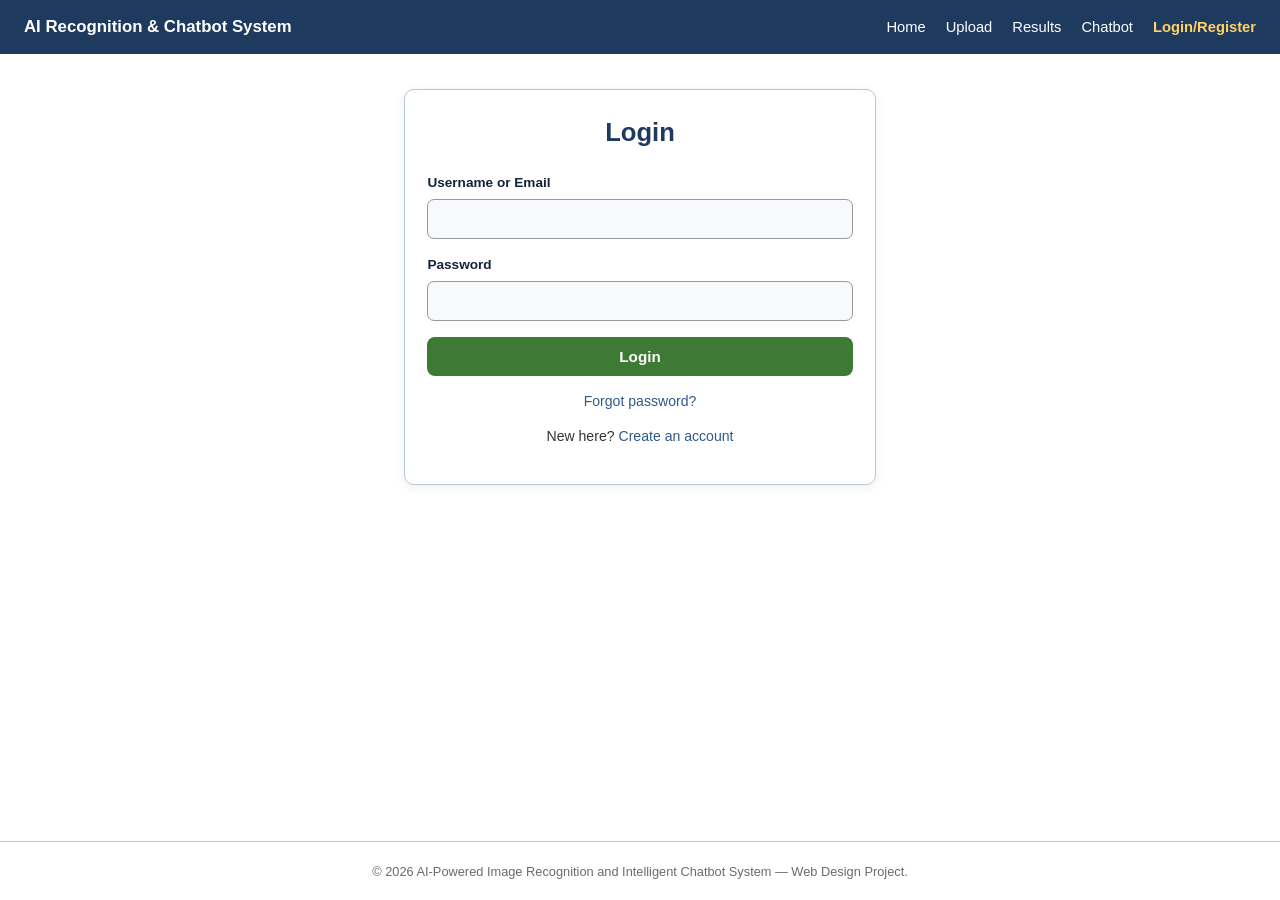
==== commit e063abb5: "Add files via upload" ====
--- a/chatbot.html
+++ b/chatbot.html
@@ -1,367 +1,38 @@
 <!DOCTYPE html>
 <html lang="en">
 <head>
-  <meta charset="UTF-8">
-  <meta name="viewport" content="width=device-width, initial-scale=1.0">
-  <title>Chatbot — Image Recognition</title>
-  <link rel="stylesheet" href="styles.css">
+  <meta charset="UTF-8" />
+  <meta name="viewport" content="width=device-width, initial-scale=1.0" />
+  <title>Chatbot | AI Recognition &amp; Chatbot System</title>
+  <link rel="stylesheet" href="css/style.css" />
 </head>
 <body>
-  <header class="site-header">
-    <div class="container header-inner">
-      <a class="brand" href="index.html">Image Recognition</a>
-      <nav class="site-nav">
-        <a href="index.html">Home</a>
-        <a href="chatbot.html">Chatbot</a>
-        <a href="login.html">Login</a>
-        <a href="signup.html">Sign Up</a>
-      </nav>
+
+  <div id="site-navbar"></div>
+
+  <main>
+    <div class="container narrow">
+      <h1 class="page-title">AI Chatbot Assistant</h1>
+
+      <p class="chat-context" id="chat-context"></p>
+
+      <div class="chat-window" id="chat-window" aria-live="polite"></div>
+
+      <form id="chat-form" class="chat-input-row">
+        <label for="chat-input" class="visually-hidden">Type your question</label>
+        <input type="text" id="chat-input" placeholder="Type your question…" autocomplete="off" required />
+        <button type="submit" class="btn btn-primary" id="send-btn">Send</button>
+      </form>
     </div>
-  </header>
-
-  <main class="content container">
-    <section class="chat-section">
-      <div class="chat-header">
-        <div>
-          <h2>AI Assistant</h2>
-          <p class="chat-subtitle" id="service-subtitle">Ask questions using text, voice, or upload an image</p>
-        </div>
-      </div>
-
-      <div class="chat-app">
-        <div class="chat-panel">
-          <div class="chat-messages" id="chat-messages">
-            <div class="message bot">
-              <div class="message-role">Assistant</div>
-              <p>Hi there! I'm ready to help you with text questions, voice commands, or image analysis. How can I assist you today?</p>
-            </div>
-          </div>
-
-          <form class="chat-input-card" id="chat-form">
-            <!-- Input Type Selector -->
-            <div class="input-type-selector">
-              <label class="input-type-btn active" data-type="text">
-                <input type="radio" name="input-type" value="text" checked>
-                <span>💬 Text</span>
-              </label>
-              <label class="input-type-btn" data-type="audio">
-                <input type="radio" name="input-type" value="audio">
-                <span>🎤 Voice</span>
-              </label>
-              <label class="input-type-btn" data-type="image">
-                <input type="radio" name="input-type" value="image">
-                <span>🖼️ Image</span>
-              </label>
-            </div>
-
-            <!-- Text Input Section -->
-            <div class="input-section" id="text-input-section">
-              <textarea id="text-input" placeholder="Type your question here..." rows="4"></textarea>
-            </div>
-
-            <!-- Audio Input Section -->
-            <div class="input-section hidden" id="audio-input-section">
-              <div class="audio-controls">
-                <button type="button" id="start-recording" class="btn-icon">🎙️ Start Recording</button>
-                <button type="button" id="stop-recording" class="btn-icon hidden">⏹️ Stop Recording</button>
-                <div id="audio-transcript" class="audio-transcript"></div>
-                <audio id="audio-playback" controls style="width: 100%; margin-top: 10px;"></audio>
-              </div>
-            </div>
-
-            <!-- Image Input Section -->
-            <div class="input-section hidden" id="image-input-section">
-              <label class="image-upload-label">
-                <span>📤 Click to upload image or drag & drop</span>
-                <input type="file" id="image-upload" accept="image/*" hidden>
-              </label>
-              <div id="image-preview-container" class="image-preview-container"></div>
-              <textarea id="image-description" placeholder="Describe what you want to know about this image..." rows="3"></textarea>
-            </div>
-
-            <!-- Send Button -->
-            <button class="send-button" type="submit">Send</button>
-          </form>
-        </div>
-
-        <aside class="chat-sidebar" id="tips">
-          <div class="sidebar-card">
-            <h3>💡 Tips</h3>
-            <ul>
-              <li>✅ Use clear questions for better results</li>
-              <li>✅ Upload close-up photos for image analysis</li>
-              <li>✅ Ask specific questions about your service</li>
-              <li>✅ Use voice for quick questions</li>
-            </ul>
-          </div>
-        </aside>
-      </div>
-    </section>
   </main>
 
   <footer class="site-footer">
-    <div class="container footer-inner">
-      <p>The chatbot page is built with external styles and JavaScript authentication.</p>
-    </div>
+    &copy; 2026 AI-Powered Image Recognition and Intelligent Chatbot System — Web Design Project.
   </footer>
 
-  <script src="security.js"></script>
-  <script>
-    // Chatbot Intelligence Module
-    class ChatbotAssistant {
-      constructor() {
-        this.messages = [];
-        this.currentService = new URLSearchParams(window.location.search).get('service') || 'general';
-        this.mediaRecorder = null;
-        this.audioChunks = [];
-      }
-
-      // Get service-specific responses
-      getResponse(userMessage, service = this.currentService) {
-        const msg = userMessage.toLowerCase();
-        
-        const responses = {
-          agriculture: [
-            "For agriculture, I can help with crop disease detection, soil analysis, and plant health assessment. Could you provide more details or upload an image?",
-            "Based on the image, this appears to be a healthy plant. Continue regular monitoring and irrigation schedules.",
-            "I can see signs of nutrient deficiency. Consider soil testing and appropriate fertilization.",
-            "This looks like pest damage. I recommend consulting with agricultural extension services for treatment options."
-          ],
-          health: [
-            "For health-related image analysis, I can provide general visual observations. Always consult healthcare professionals for medical diagnosis.",
-            "I can see some areas of concern in the image. Please consult with a qualified medical professional.",
-            "For medical imaging interpretation, professional medical review is essential.",
-            "This image may indicate further investigation needed. Please seek professional medical advice."
-          ],
-          security: [
-            "For security analysis, I can help with scene analysis and object detection. What would you like me to analyze?",
-            "I've identified several objects in this image. Here are my observations...",
-            "The security scan shows normal conditions.",
-            "I've detected potential anomalies. Please review with your security team."
-          ],
-          business: [
-            "For business applications, I can assist with product recognition and inventory analysis.",
-            "Based on the image, I can identify the product details for inventory management.",
-            "This appears to be a product of quality grade B. Further inspection recommended.",
-            "Invoice analysis complete. All items verified and documented."
-          ],
-          education: [
-            "Great question! Let me explain this concept in detail...",
-            "This image shows a great example of the principle we're studying.",
-            "From an educational perspective, this demonstrates...",
-            "Here's an interesting learning point about what you're asking..."
-          ]
-        };
-
-        const serviceResponses = responses[service] || responses.general;
-        
-        // Simple logic to pick appropriate response
-        if (msg.includes('image') || msg.includes('photo') || msg.includes('upload')) {
-          return serviceResponses[0];
-        } else if (msg.includes('health') || msg.includes('disease') || msg.includes('sick')) {
-          return serviceResponses[1];
-        } else if (msg.includes('problem') || msg.includes('issue') || msg.includes('help')) {
-          return serviceResponses[2];
-        } else {
-          return serviceResponses[Math.floor(Math.random() * serviceResponses.length)];
-        }
-      }
-
-      // Add message to chat
-      addMessage(text, type = 'user', hasImage = false) {
-        const messagesDiv = document.getElementById('chat-messages');
-        const messageDiv = document.createElement('div');
-        messageDiv.className = `message ${type}`;
-        
-        let content = `<div class="message-role">${type === 'user' ? 'You' : 'Assistant'}</div>`;
-        
-        if (hasImage) {
-          content += `<div class="message-image"><img src="${text}" alt="Uploaded image"></div>`;
-        } else {
-          content += `<p>${this.escapeHtml(text)}</p>`;
-        }
-        
-        messageDiv.innerHTML = content;
-        messagesDiv.appendChild(messageDiv);
-        messagesDiv.scrollTop = messagesDiv.scrollHeight;
-      }
-
-      escapeHtml(text) {
-        const div = document.createElement('div');
-        div.textContent = text;
-        return div.innerHTML;
-      }
-
-      // Handle text input
-      handleTextInput(text) {
-        if (!text.trim()) return;
-        this.addMessage(text, 'user');
-        setTimeout(() => {
-          const response = this.getResponse(text);
-          this.addMessage(response, 'bot');
-        }, 500);
-      }
-
-      // Handle image input
-      handleImageInput(imageFile, description) {
-        const reader = new FileReader();
-        reader.onload = (e) => {
-          const imageUrl = e.target.result;
-          this.addMessage(imageUrl, 'user', true);
-          
-          const userText = description || "Please analyze this image";
-          this.addMessage(userText, 'user');
-          
-          setTimeout(() => {
-            const response = this.getResponse(userText);
-            this.addMessage(response, 'bot');
-          }, 500);
-        };
-        reader.readAsDataURL(imageFile);
-      }
-
-      // Handle audio input
-      handleAudioInput(transcript) {
-        if (!transcript.trim()) return;
-        this.addMessage(`🎤 ${transcript}`, 'user');
-        setTimeout(() => {
-          const response = this.getResponse(transcript);
-          this.addMessage(response, 'bot');
-        }, 500);
-      }
-    }
-
-    const chatbot = new ChatbotAssistant();
-
-    // Update service subtitle
-    const serviceNames = {
-      agriculture: '🌾 Agriculture Assistant',
-      health: '🏥 Health Assistant',
-      security: '🔒 Security Assistant',
-      business: '💼 Business Assistant',
-      education: '📚 Education Assistant'
-    };
-    
-    document.getElementById('service-subtitle').textContent = serviceNames[chatbot.currentService] || 'General Assistant';
-
-    // Input type switching
-    document.querySelectorAll('.input-type-btn').forEach(btn => {
-      btn.addEventListener('click', function(e) {
-        e.preventDefault();
-        document.querySelectorAll('.input-type-btn').forEach(b => b.classList.remove('active'));
-        this.classList.add('active');
-        
-        const type = this.dataset.type;
-        document.querySelectorAll('.input-section').forEach(section => section.classList.add('hidden'));
-        document.getElementById(`${type}-input-section`).classList.remove('hidden');
-      });
-    });
-
-    // Text input handling
-    document.getElementById('chat-form').addEventListener('submit', function(e) {
-      e.preventDefault();
-      const inputType = document.querySelector('input[name="input-type"]:checked').value;
-      
-      if (inputType === 'text') {
-        const text = document.getElementById('text-input').value;
-        chatbot.handleTextInput(text);
-        document.getElementById('text-input').value = '';
-      } else if (inputType === 'audio') {
-        const transcript = document.getElementById('audio-transcript').textContent;
-        if (transcript) {
-          chatbot.handleAudioInput(transcript);
-          document.getElementById('audio-transcript').textContent = '';
-        }
-      } else if (inputType === 'image') {
-        const imageFile = document.getElementById('image-upload').files[0];
-        if (imageFile) {
-          const description = document.getElementById('image-description').value;
-          chatbot.handleImageInput(imageFile, description);
-          document.getElementById('image-upload').value = '';
-          document.getElementById('image-description').value = '';
-          document.getElementById('image-preview-container').innerHTML = '';
-        }
-      }
-    });
-
-    // Audio recording
-    let mediaRecorder;
-    let audioChunks = [];
-
-    document.getElementById('start-recording').addEventListener('click', async function(e) {
-      e.preventDefault();
-      try {
-        const stream = await navigator.mediaDevices.getUserMedia({ audio: true });
-        mediaRecorder = new MediaRecorder(stream);
-        audioChunks = [];
-        
-        mediaRecorder.ondataavailable = (event) => audioChunks.push(event.data);
-        mediaRecorder.onstop = () => {
-          const audioBlob = new Blob(audioChunks, { type: 'audio/wav' });
-          const url = URL.createObjectURL(audioBlob);
-          document.getElementById('audio-playback').src = url;
-          
-          // Simple speech recognition simulation
-          const transcript = "Please analyze this image for me";
-          document.getElementById('audio-transcript').textContent = transcript;
-        };
-        
-        mediaRecorder.start();
-        this.classList.add('hidden');
-        document.getElementById('stop-recording').classList.remove('hidden');
-      } catch (err) {
-        alert('Microphone access denied. Please enable microphone permissions.');
-      }
-    });
-
-    document.getElementById('stop-recording').addEventListener('click', function(e) {
-      e.preventDefault();
-      mediaRecorder.stop();
-      this.classList.add('hidden');
-      document.getElementById('start-recording').classList.remove('hidden');
-    });
-
-    // Image preview and drag-drop
-    const imageUpload = document.getElementById('image-upload');
-    const imageUploadLabel = document.querySelector('.image-upload-label');
-
-    imageUpload.addEventListener('change', function(e) {
-      const file = e.target.files[0];
-      if (file) {
-        const reader = new FileReader();
-        reader.onload = (event) => {
-          const previewContainer = document.getElementById('image-preview-container');
-          previewContainer.innerHTML = `<img src="${event.target.result}" alt="Preview" class="image-preview">`;
-        };
-        reader.readAsDataURL(file);
-      }
-    });
-
-    // Drag and drop
-    imageUploadLabel.addEventListener('dragover', (e) => {
-      e.preventDefault();
-      imageUploadLabel.style.background = 'rgba(56, 189, 248, 0.2)';
-    });
-
-    imageUploadLabel.addEventListener('dragleave', () => {
-      imageUploadLabel.style.background = '';
-    });
-
-    imageUploadLabel.addEventListener('drop', (e) => {
-      e.preventDefault();
-      imageUploadLabel.style.background = '';
-      const files = e.dataTransfer.files;
-      if (files.length > 0) {
-        imageUpload.files = files;
-        const event = new Event('change', { bubbles: true });
-        imageUpload.dispatchEvent(event);
-      }
-    });
-
-    // Click to upload
-    imageUploadLabel.addEventListener('click', () => {
-      imageUpload.click();
-    });
-  </script>
+  <script src="js/storage.js"></script>
+  <script src="js/nav.js"></script>
+  <script src="js/ai-services.js"></script>
+  <script src="js/chatbot.js"></script>
 </body>
 </html>
--- a/css/style.css
+++ b/css/style.css
@@ -0,0 +1,517 @@
+/* =========================================================================
+   AI-Powered Image Recognition and Intelligent Chatbot System
+   Shared stylesheet — used by every page in the project.
+   ========================================================================= */
+
+:root {
+  --navy: #1f3a5f;
+  --navy-dark: #12233a;
+  --blue: #2e5a8c;
+  --light-blue: #dce7f2;
+  --panel-blue: #eaf0f8;
+  --border-blue: #b9c7d8;
+  --green: #3d7a34;
+  --green-dark: #2f5f28;
+  --grey-text: #333333;
+  --grey-muted: #6b6b6b;
+  --white: #ffffff;
+  --radius: 10px;
+  --shadow: 0 2px 10px rgba(18, 35, 58, 0.08);
+  --max-width: 1100px;
+}
+
+* {
+  box-sizing: border-box;
+}
+
+html, body {
+  margin: 0;
+  padding: 0;
+}
+
+body {
+  font-family: "Segoe UI", Roboto, Helvetica, Arial, sans-serif;
+  color: var(--grey-text);
+  background: var(--white);
+  line-height: 1.5;
+  min-height: 100vh;
+  display: flex;
+  flex-direction: column;
+}
+
+a {
+  color: var(--blue);
+  text-decoration: none;
+}
+
+a:hover,
+a:focus-visible {
+  text-decoration: underline;
+}
+
+img {
+  max-width: 100%;
+  display: block;
+}
+
+/* ---------- Navigation bar ---------- */
+.navbar {
+  background: var(--navy);
+  color: var(--white);
+  display: flex;
+  align-items: center;
+  justify-content: space-between;
+  padding: 0.9rem 1.5rem;
+  flex-wrap: wrap;
+  gap: 0.75rem;
+}
+
+.navbar .brand {
+  font-weight: 700;
+  font-size: 1.05rem;
+  color: var(--white);
+  text-decoration: none;
+  white-space: nowrap;
+}
+
+.navbar .nav-links {
+  display: flex;
+  align-items: center;
+  gap: 1.25rem;
+  flex-wrap: wrap;
+  list-style: none;
+  margin: 0;
+  padding: 0;
+}
+
+.navbar .nav-links a,
+.navbar .nav-links button.link-style {
+  color: var(--white);
+  font-size: 0.92rem;
+  background: none;
+  border: none;
+  cursor: pointer;
+  font-family: inherit;
+  padding: 0;
+}
+
+.navbar .nav-links a.active {
+  color: #ffd166;
+  font-weight: 600;
+}
+
+.navbar .nav-links a:hover,
+.navbar .nav-links button.link-style:hover {
+  color: #ffd166;
+  text-decoration: none;
+}
+
+/* Hamburger toggle for small screens */
+.nav-toggle {
+  display: none;
+  background: none;
+  border: 1px solid rgba(255, 255, 255, 0.5);
+  color: var(--white);
+  border-radius: 6px;
+  padding: 0.35rem 0.6rem;
+  cursor: pointer;
+}
+
+@media (max-width: 720px) {
+  .nav-toggle {
+    display: inline-block;
+  }
+  .navbar .nav-links {
+    display: none;
+    width: 100%;
+    flex-direction: column;
+    align-items: flex-start;
+    gap: 0.85rem;
+    padding-top: 0.5rem;
+  }
+  .navbar .nav-links.open {
+    display: flex;
+  }
+}
+
+/* ---------- Layout helpers ---------- */
+main {
+  flex: 1;
+  width: 100%;
+}
+
+.container {
+  max-width: var(--max-width);
+  margin: 0 auto;
+  padding: 2.2rem 1.5rem 3rem;
+}
+
+.container.narrow {
+  max-width: 520px;
+}
+
+.page-title {
+  color: var(--navy);
+  font-size: 1.6rem;
+  margin: 0 0 1.4rem;
+  text-align: center;
+}
+
+/* ---------- Buttons ---------- */
+.btn {
+  display: inline-block;
+  border: none;
+  border-radius: 8px;
+  padding: 0.7rem 1.3rem;
+  font-size: 0.95rem;
+  font-weight: 600;
+  cursor: pointer;
+  text-align: center;
+  transition: transform 0.06s ease, box-shadow 0.15s ease, background 0.15s ease;
+}
+
+.btn:active {
+  transform: translateY(1px);
+}
+
+.btn-primary {
+  background: var(--green);
+  color: var(--white);
+}
+.btn-primary:hover {
+  background: var(--green-dark);
+}
+
+.btn-secondary {
+  background: var(--blue);
+  color: var(--white);
+}
+.btn-secondary:hover {
+  background: var(--navy);
+}
+
+.btn-block {
+  display: block;
+  width: 100%;
+}
+
+.btn:disabled {
+  opacity: 0.6;
+  cursor: not-allowed;
+}
+
+/* ---------- Cards / panels ---------- */
+.panel {
+  background: var(--panel-blue);
+  border: 1px solid var(--border-blue);
+  border-radius: var(--radius);
+  padding: 1.6rem;
+}
+
+.card {
+  background: var(--white);
+  border: 1px solid var(--border-blue);
+  border-radius: var(--radius);
+  padding: 1.4rem;
+  box-shadow: var(--shadow);
+}
+
+/* ---------- Home page ---------- */
+.hero {
+  background: var(--panel-blue);
+  border: 1px solid var(--border-blue);
+  border-radius: var(--radius);
+  text-align: center;
+  padding: 3rem 1.5rem;
+}
+
+.hero h1 {
+  color: var(--navy);
+  font-size: 1.9rem;
+  margin: 0 0 0.8rem;
+}
+
+.hero p {
+  color: var(--grey-text);
+  max-width: 640px;
+  margin: 0 auto 1.6rem;
+}
+
+.hero .hero-actions {
+  display: flex;
+  gap: 0.9rem;
+  justify-content: center;
+  flex-wrap: wrap;
+}
+
+.feature-grid {
+  display: grid;
+  grid-template-columns: repeat(3, 1fr);
+  gap: 1.2rem;
+  margin-top: 2rem;
+}
+
+@media (max-width: 720px) {
+  .feature-grid {
+    grid-template-columns: 1fr;
+  }
+}
+
+.feature-grid .card h3 {
+  color: var(--navy);
+  margin-top: 0;
+  font-size: 1.05rem;
+}
+
+.feature-grid .card p {
+  color: var(--grey-muted);
+  font-size: 0.92rem;
+  margin-bottom: 0;
+}
+
+/* ---------- Forms ---------- */
+.form-field {
+  margin-bottom: 1rem;
+}
+
+.form-field label {
+  display: block;
+  font-size: 0.85rem;
+  font-weight: 600;
+  color: var(--navy-dark);
+  margin-bottom: 0.35rem;
+}
+
+.form-field input,
+.form-field textarea {
+  width: 100%;
+  padding: 0.65rem 0.8rem;
+  border: 1px solid #999999;
+  border-radius: 7px;
+  font-size: 0.95rem;
+  font-family: inherit;
+  background: #f7f9fc;
+}
+
+.form-field input:focus,
+.form-field textarea:focus {
+  outline: 2px solid var(--blue);
+  outline-offset: 1px;
+  background: var(--white);
+}
+
+.field-error {
+  color: #b3261e;
+  font-size: 0.8rem;
+  margin-top: 0.3rem;
+  display: none;
+}
+
+.field-error.show {
+  display: block;
+}
+
+.form-footnote {
+  text-align: center;
+  font-size: 0.88rem;
+  margin-top: 0.9rem;
+}
+
+.form-message {
+  border-radius: 7px;
+  padding: 0.7rem 0.9rem;
+  font-size: 0.88rem;
+  margin-bottom: 1rem;
+  display: none;
+}
+
+.form-message.show {
+  display: block;
+}
+
+.form-message.error {
+  background: #fbe7e6;
+  color: #8a231c;
+  border: 1px solid #f1b6b1;
+}
+
+.form-message.success {
+  background: #e6f4e2;
+  color: #275e20;
+  border: 1px solid #b8dfad;
+}
+
+/* ---------- Upload page ---------- */
+.dropzone {
+  border: 2px dashed var(--border-blue);
+  border-radius: var(--radius);
+  background: var(--white);
+  padding: 2.4rem 1.5rem;
+  text-align: center;
+  cursor: pointer;
+  transition: border-color 0.15s ease, background 0.15s ease;
+}
+
+.dropzone.dragover {
+  border-color: var(--blue);
+  background: var(--light-blue);
+}
+
+.dropzone p {
+  color: var(--grey-muted);
+  margin: 0 0 1rem;
+}
+
+.upload-preview {
+  margin-top: 1.4rem;
+  text-align: center;
+}
+
+.upload-preview img {
+  max-height: 260px;
+  margin: 0 auto 0.6rem;
+  border-radius: 8px;
+  border: 1px solid var(--border-blue);
+}
+
+.upload-filename {
+  font-size: 0.85rem;
+  color: var(--grey-muted);
+}
+
+.upload-actions {
+  text-align: center;
+  margin-top: 1.6rem;
+}
+
+/* ---------- Results page ---------- */
+.results-grid {
+  display: grid;
+  grid-template-columns: 1fr 1.3fr;
+  gap: 1.5rem;
+}
+
+@media (max-width: 720px) {
+  .results-grid {
+    grid-template-columns: 1fr;
+  }
+}
+
+.results-grid img {
+  border-radius: 8px;
+  border: 1px solid var(--border-blue);
+  width: 100%;
+}
+
+.result-label {
+  font-weight: 700;
+  color: var(--navy);
+  font-size: 0.85rem;
+  text-transform: uppercase;
+  letter-spacing: 0.03em;
+  margin: 0 0 0.2rem;
+}
+
+.result-value {
+  margin: 0 0 1.1rem;
+  font-size: 1.05rem;
+}
+
+.confidence-bar {
+  height: 10px;
+  border-radius: 6px;
+  background: #cdd9e6;
+  overflow: hidden;
+  margin-bottom: 1.1rem;
+}
+
+.confidence-bar span {
+  display: block;
+  height: 100%;
+  background: var(--green);
+}
+
+/* ---------- Chatbot page ---------- */
+.chat-window {
+  height: 380px;
+  overflow-y: auto;
+  border: 1px solid var(--border-blue);
+  border-radius: 8px;
+  padding: 1rem;
+  background: var(--white);
+  display: flex;
+  flex-direction: column;
+  gap: 0.7rem;
+  margin-bottom: 1rem;
+}
+
+.chat-bubble {
+  max-width: 78%;
+  padding: 0.6rem 0.9rem;
+  border-radius: 12px;
+  font-size: 0.92rem;
+  line-height: 1.4;
+  white-space: pre-wrap;
+}
+
+.chat-bubble.bot {
+  align-self: flex-start;
+  background: var(--light-blue);
+  border-bottom-left-radius: 3px;
+}
+
+.chat-bubble.user {
+  align-self: flex-end;
+  background: #d9f0d3;
+  border-bottom-right-radius: 3px;
+}
+
+.chat-bubble .sender {
+  display: block;
+  font-size: 0.72rem;
+  font-weight: 700;
+  color: var(--navy);
+  margin-bottom: 0.15rem;
+}
+
+.chat-input-row {
+  display: flex;
+  gap: 0.7rem;
+}
+
+.chat-input-row input {
+  flex: 1;
+}
+
+.chat-context {
+  font-size: 0.85rem;
+  color: var(--grey-muted);
+  margin-bottom: 1rem;
+}
+
+/* ---------- Footer ---------- */
+footer.site-footer {
+  text-align: center;
+  padding: 1.2rem;
+  font-size: 0.8rem;
+  color: var(--grey-muted);
+  border-top: 1px solid var(--border-blue);
+}
+
+/* ---------- Utility ---------- */
+.text-center {
+  text-align: center;
+}
+
+.mt-lg {
+  margin-top: 1.6rem;
+}
+
+.visually-hidden {
+  position: absolute;
+  width: 1px;
+  height: 1px;
+  overflow: hidden;
+  clip: rect(0 0 0 0);
+  white-space: nowrap;
+}
